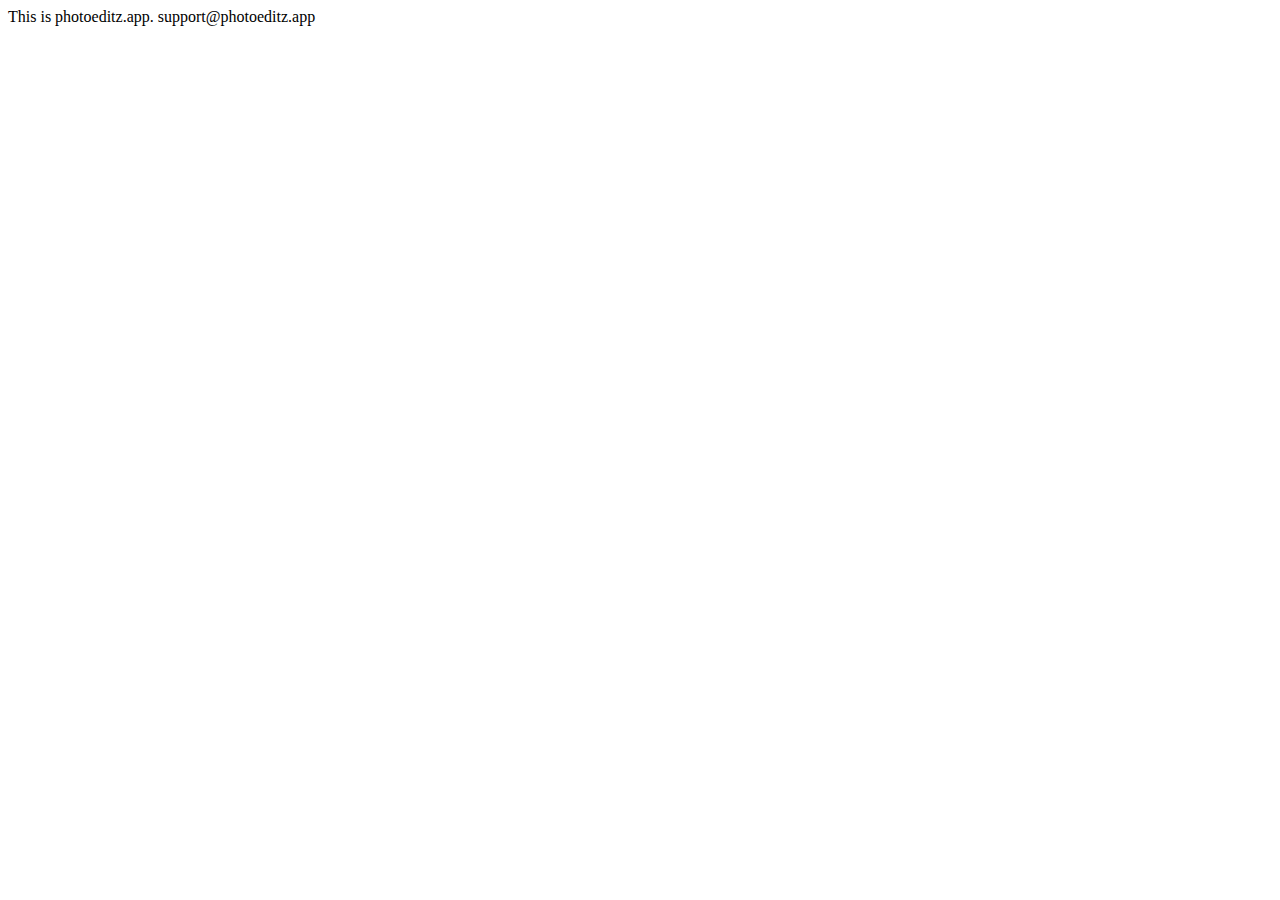
==== index.html @ 72cb59e2 "Create index.html" ====
<!doctype html>
<html lang="en">
  <head>
    <meta charset="utf-8">
    <meta name="viewport" content="width=device-width, initial-scale=1, shrink-to-fit=no">
    <meta name="description" content="">
    <meta name="author" content="">
    <link rel="icon" href="/docs/4.0/assets/img/favicons/favicon.ico">

    <title>Signin Template for Bootstrap</title>

    <link rel="canonical" href="https://getbootstrap.com/docs/4.0/examples/sign-in/">

    <!-- Bootstrap core CSS -->
    <link href="../../dist/css/bootstrap.min.css" rel="stylesheet">

    <!-- Custom styles for this template -->
    <link href="signin.css" rel="stylesheet">
  </head>

  <body class="text-center">
    This is photoeditz.app. support@photoeditz.app
  </body>
</html>
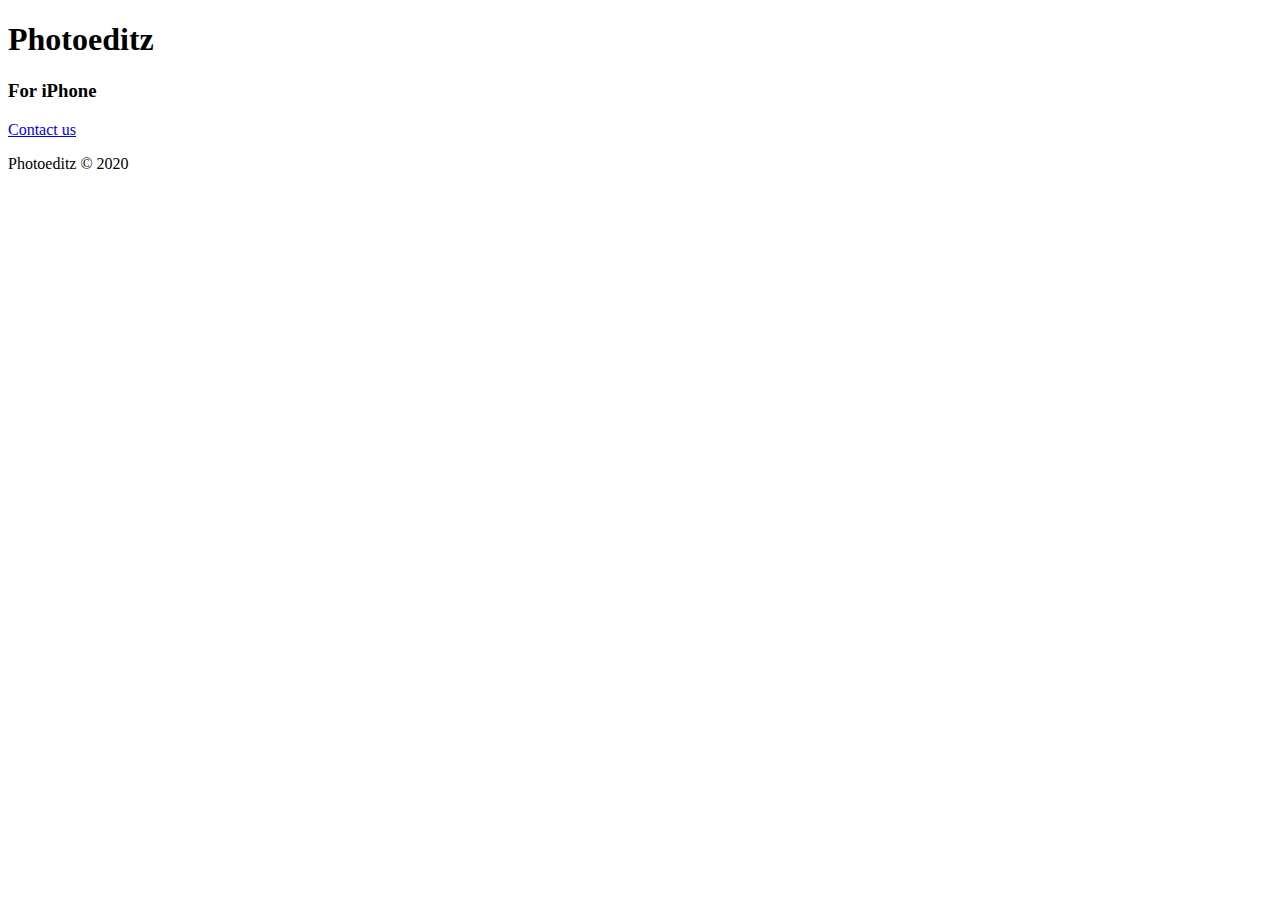
==== commit 31278fa6: "Update index.html" ====
--- a/index.html
+++ b/index.html
@@ -1,25 +1,29 @@
+<!doctype html>
+<html class="no-js centered" lang="en-US">
 
-<!doctype html>
-<html lang="en">
-  <head>
-    <meta charset="utf-8">
-    <meta name="viewport" content="width=device-width, initial-scale=1, shrink-to-fit=no">
-    <meta name="description" content="">
-    <meta name="author" content="">
-    <link rel="icon" href="/docs/4.0/assets/img/favicons/favicon.ico">
+<head>
+	<meta charset="utf-8">
+	<meta http-equiv="x-ua-compatible" content="ie=edge">
 
-    <title>Signin Template for Bootstrap</title>
+	<title>Photoeditz for iPhone</title>
+	<meta name="viewport" content="width=device-width, initial-scale=1, shrink-to-fit=no">
 
-    <link rel="canonical" href="https://getbootstrap.com/docs/4.0/examples/sign-in/">
+	<link rel="stylesheet" href="/css/normalize.css">
+	<link rel="stylesheet" href="/css/main.css">
+	<link rel="stylesheet" type="text/css" href="https://fonts.googleapis.com/css?family=PT+Sans" />
+</head>
 
-    <!-- Bootstrap core CSS -->
-    <link href="../../dist/css/bootstrap.min.css" rel="stylesheet">
+<body class="centered">
+	<div class="container">
+		<div class="app-icon"></div>
+		<h1 class="app-title">Photoeditz</h1>
+		<h3 class="app-subtitle">For iPhone</h3>
+		
+		<a class="app-store" href="/get"></a>
+		<a class="large" href="/contact">Contact us</a>
 
-    <!-- Custom styles for this template -->
-    <link href="signin.css" rel="stylesheet">
-  </head>
+		<p class="copyrights">Photoeditz © 2020</p>
+	</div>
+</body>
 
-  <body class="text-center">
-    This is photoeditz.app. support@photoeditz.app
-  </body>
 </html>
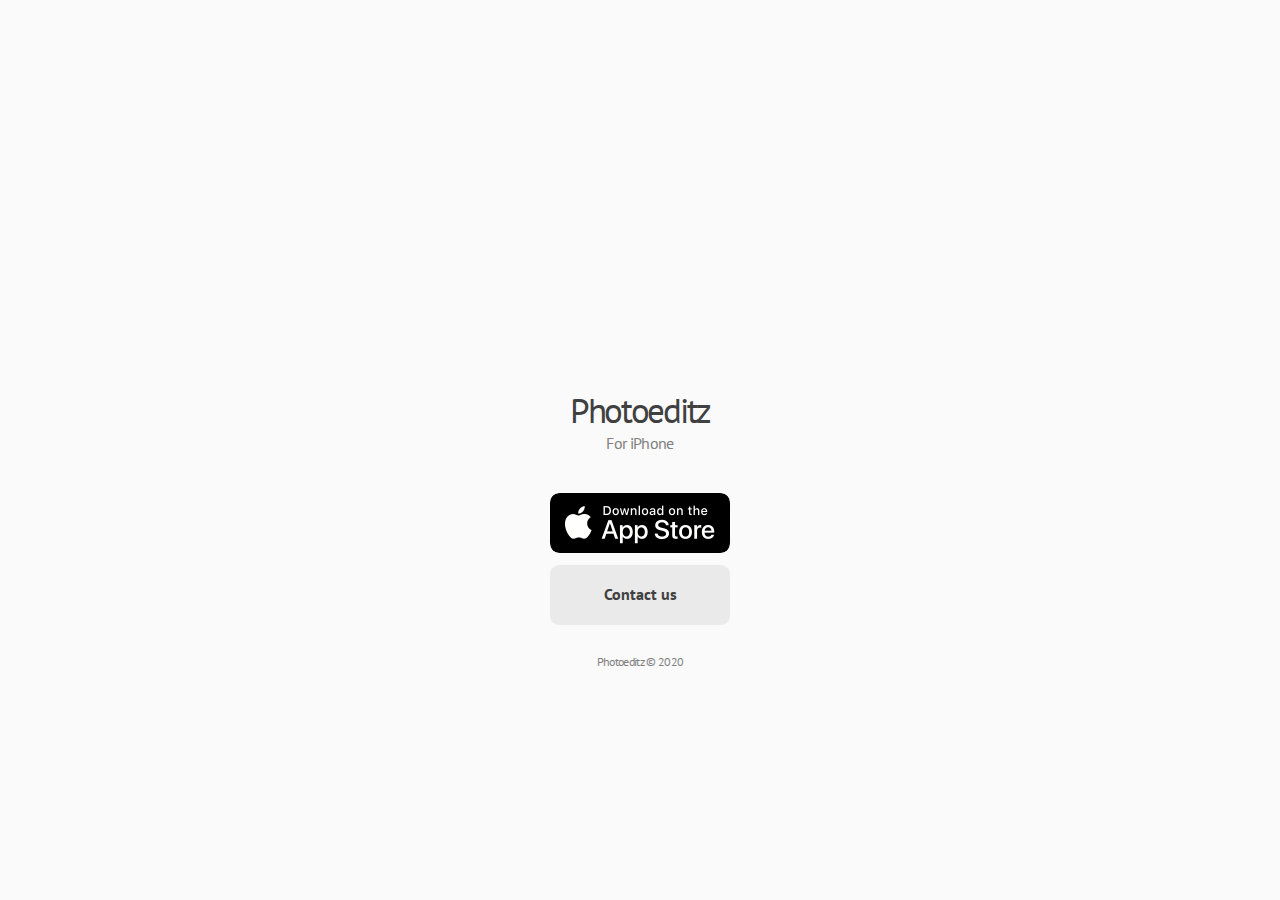
==== commit 185ff82c: "Update index.html" ====
--- a/index.html
+++ b/index.html
@@ -19,8 +19,8 @@
 		<h1 class="app-title">Photoeditz</h1>
 		<h3 class="app-subtitle">For iPhone</h3>
 		
-		<a class="app-store" href="/get"></a>
-		<a class="large" href="/contact">Contact us</a>
+		<a class="app-store" href="#"></a>
+		<a class="large" href="/contact.html">Contact us</a>
 
 		<p class="copyrights">Photoeditz © 2020</p>
 	</div>
--- a/css/main.css
+++ b/css/main.css
@@ -0,0 +1,107 @@
+html {
+    background-color: #fafafa;
+    font-family: "PT Sans", Helvetica, sans-serif;
+}
+
+.centered {
+    width: 100%;
+    height: 100%;
+    display: flex;
+    justify-content: center;
+    align-items: center;
+}
+
+.dark {
+    background-color: #070d12;
+}
+
+.text-page-margin {
+    margin: 10%;
+}
+
+.container {
+    background: none;
+    margin: 0;
+    display: flex;
+    flex-direction: column;
+    align-items: center;
+}
+
+.margin-to-icon {
+    margin: 2em 0 0;
+}
+
+.app-icon {
+    background-image: url("/ico-app.jpg");
+    background-repeat: no-repeat;
+    background-size: contain;
+    width: 132px;
+    height: 132px;
+    display: block;
+}
+
+h1.app-title {
+    font-size: 26pt;
+    font-weight: normal;
+    color: #404040;
+    margin: 0.8em 0 0;
+    letter-spacing: -1.7pt;
+}
+
+h3.app-subtitle {
+    font-size: 12pt;
+    font-weight: normal;
+    color: #808080;
+    margin: 0.2em 0 2.5em;
+    letter-spacing: -0.5pt;
+}
+
+a.app-store {
+    background-image: url("/btn-app-store@2x.png");
+    background-repeat: no-repeat;
+    background-size: contain;
+    width: 180px;
+    height: 60px;
+    margin: 0 0 0.75em;
+    border-radius: 9px;
+    z-index: 1;
+
+    transition: all .4s cubic-bezier(0.145, 0.530, 0.390, 0.995);
+}
+
+a.large {
+    background-color: #eaeaea;
+    border-radius: 9px;
+    
+    color: #404040;
+    
+    font-size: 12pt;
+    font-weight: bold;
+    text-decoration: none;
+    
+    width: 180px;
+    height: 60px;
+
+    display: flex;
+    justify-content: center;
+    align-items: center; 
+
+    transition: all .4s cubic-bezier(0.145, 0.530, 0.390, 0.995);
+}
+
+a.app-store:hover {
+    box-shadow: 0 1em 2em 0 rgba(0, 0, 0, 0.15);
+    transform: scale(1.05);
+}
+
+a.large:hover {
+    box-shadow: 0 1em 2em 0 rgba(0, 0, 0, 0.02);
+    transform: scale(1.05);
+}
+
+p.copyrights {
+    margin: 2.5em 0 0;
+    color: #808080;
+    font-size: 9pt;
+    letter-spacing: -0.5pt;
+}
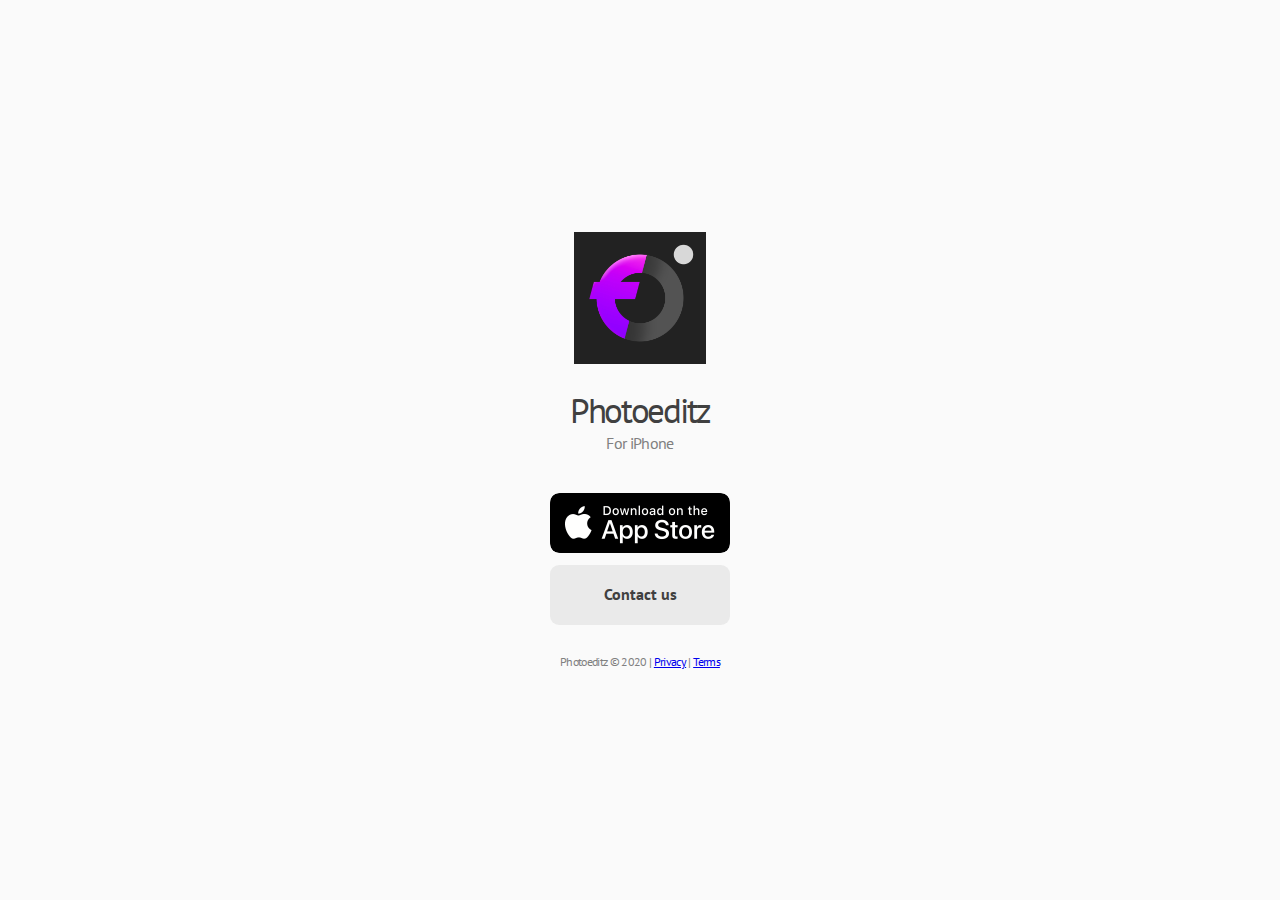
==== commit 70f717b8: "Update index.html" ====
--- a/index.html
+++ b/index.html
@@ -22,7 +22,7 @@
 		<a class="app-store" href="#"></a>
 		<a class="large" href="/contact.html">Contact us</a>
 
-		<p class="copyrights">Photoeditz © 2020</p>
+		<p class="copyrights">Photoeditz © 2020 | <a href="/privacy.html">Privacy</a> | <a href="/terms.html">Terms</a></p>
 	</div>
 </body>
 
--- a/css/main.css
+++ b/css/main.css
@@ -32,7 +32,7 @@
 }
 
 .app-icon {
-    background-image: url("/ico-app.jpg");
+    background-image: url("/app-ico.jpg");
     background-repeat: no-repeat;
     background-size: contain;
     width: 132px;
